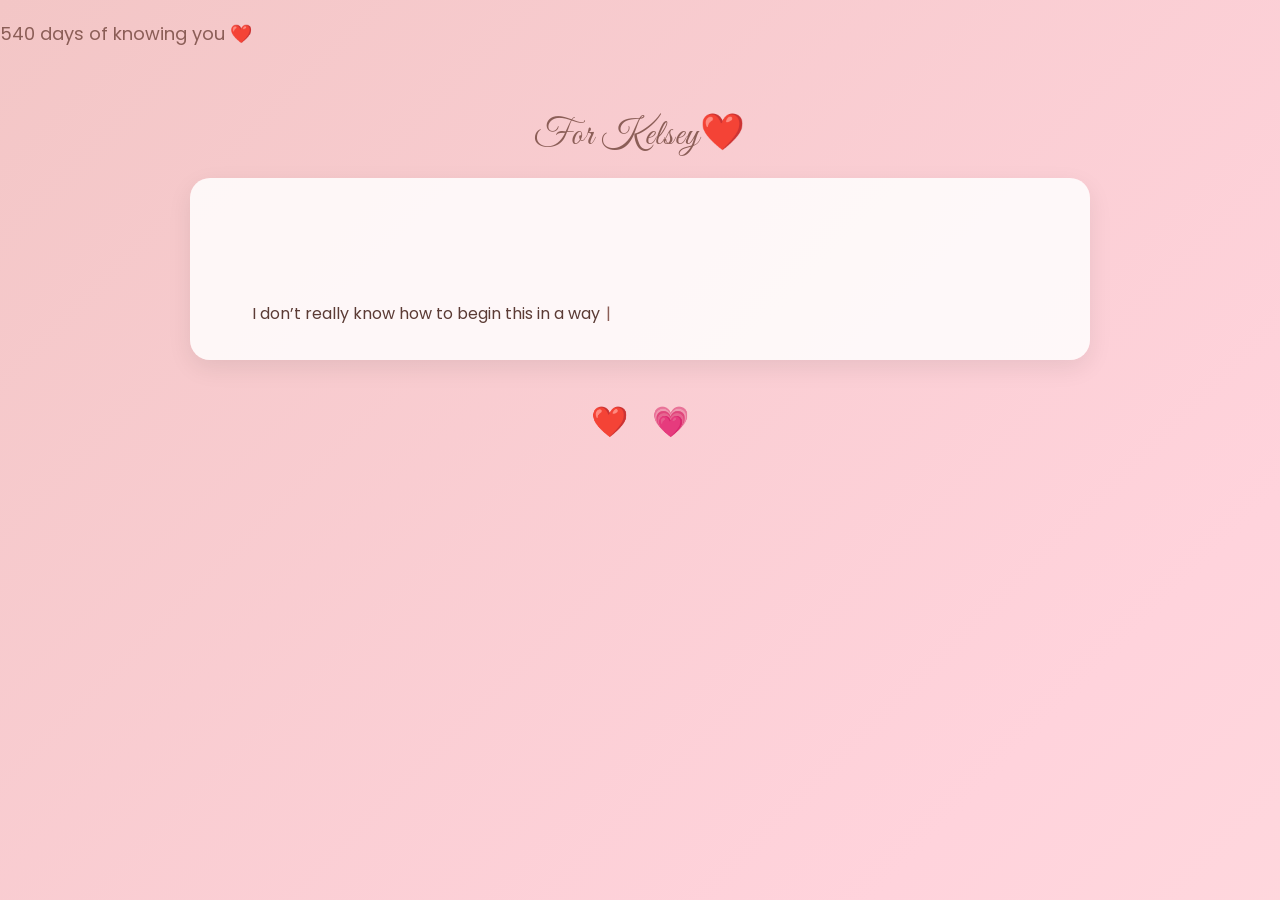
==== main.html @ df778e68 "Add files via upload" ====
<!DOCTYPE html>
<html lang="en">
<head>
  <meta charset="UTF-8">
  <meta name="viewport" content="width=device-width, initial-scale=1.0">
  <title>For Kelsey ❤️</title>

  <link rel="stylesheet" href="style.css">
</head>

<body>

  <!-- MUSIC -->
  <audio id="bgMusic" autoplay loop>
    <source src="music/main.mp3" type="audio/mpeg">
  </audio>

  <!-- DAYS COUNTER -->
  <div class="counter" id="daysCounter"></div>

  <!-- MAIN CONTENT -->
  <div class="main-container">

    <h1 class="title">For Kelsey❤️</h1>

    <div class="letter">

      <p>
        I don’t really know how to begin this in a way that feels big enough for what 
        you mean to me,
        but I’ll try anyway because you deserve every word I can give.
        I don’t love you in the usual way people try to explain when they run out of words.
        Mine doesn’t sit neatly in comparisons that make sense at first glance. 
        It’s quieter than that, but also more constant, It’s the kind of love that doesn’t need 
        an audience, doesn’t need a reason, and doesn’t fade when life gets loud.
        I love you the way light finds its way through a half-closed curtain every 
        morning without being asked.
        The way something familiar becomes necessary without you noticing when 
        it started. 
        It’s in the background of everything I do, steady and unbothered, like it has 
        always belonged there.
        It’s the kind of love that doesn’t compete or demand attention. 
        It just exists, patient and unwavering, like a habit your heart never decided 
        to break. 
        I love you like time loves repetition, the way days keep turning 
        without needing permission. 
        Like the way oceans don’t negotiate with the shore, they simply return, again 
        and again, no matter what was pulled away.
        There’s a calmness in it, but also a depth that doesn’t need to be explained 
        to be real.
        And even when I try to define it, it slips past definitions. Because what I feel for 
        you isn’t something I picked up along the way; 
        it’s something that settled in me, quietly, and decided to stay.
        I love you in a way that doesn’t need to be loud or flashy to be true.
        It’s the kind of love that doesn’t ask for anything in return, but is still deeply 
        felt and real.
        It’s the kind of love that doesn’t need to be proven, because it’s already 
        proven itself by simply existing in the quiet moments of life.
        I love you in a way that’s patient and steady, like a quiet presence that 
        never goes away, even when life gets busy or overwhelming.
        It’s the kind of love that doesn’t need to be defined by grand gestures or 
        dramatic words, but is still deeply meaningful and real.
        It’s the kind of love that doesn’t need to be explained, because it’s 
        already understood in the way it quietly exists in the background of everything I do.
        I love you in a way that’s constant and unwavering, like a quiet force 
        that never fades, even when life gets loud or chaotic.


                                      ❤️I LOVE YOU, MON CŒUR.❤️

      </p>

    </div>

    <!-- NAVIGATION -->
    <div class="nav">
      <a href="page1.html">❤️</a>
      <a href="page2.html">💗</a>
    </div>

  </div>

  <script src="script.js"></script>

</body>
</html>
---- style.css ----
@import url('https://fonts.googleapis.com/css2?family=Great+Vibes&family=Playfair+Display:wght@500;600&family=Poppins:wght@300;400;500&display=swap');

/* =========================
   BASE TEXT
========================= */

body {
  font-family: "Poppins", sans-serif;
}

/* =========================
   HEADINGS (CALLIGRAPHY)
========================= */

h1, .title, .site-title {
  font-family: "Great Vibes", cursive;
  font-weight: 400;
  letter-spacing: 1px;
  color: #8b5e57;
}

/* =========================
   SUBHEADINGS (ELEGANT SERIF)
========================= */

h2, .subtitle {
  font-family: "Playfair Display", serif;
  font-weight: 500;
  color: #6b4a44;
}

/* =========================
   SMALL TEXT / HINTS
========================= */

.hint {
  font-family: "Poppins", sans-serif;
  font-weight: 300;
  font-size: 12px;
  opacity: 0.8;
}
@import url('https://fonts.googleapis.com/css2?family=Poppins:wght@300;400;600&display=swap');

body {
  margin: 0;
  padding: 0;
  font-family: "Poppins", sans-serif;
  background: linear-gradient(135deg, #fff7f5, #f6dfd3, #ffe4e1);
  color: #5b3b35;
  overflow-x: hidden;
}

/* =========================
   PASSWORD PAGE
========================= */

.password-screen {
  height: 100vh;
  display: flex;
  justify-content: center;
  align-items: center;
  background: radial-gradient(circle, #ffd3dc, #8b5e57);
}

.lock-box {
  background: rgba(255,255,255,0.9);
  padding: 40px;
  border-radius: 20px;
  text-align: center;
  box-shadow: 0 10px 30px rgba(0,0,0,0.15);
}

.lock-box h1 {
  font-size: 40px;
}

.lock-box input {
  width: 80%;
  padding: 12px;
  margin-top: 15px;
  border-radius: 10px;
  border: 1px solid #ccc;
  outline: none;
}

.lock-box button {
  margin-top: 15px;
  padding: 10px 25px;
  border: none;
  border-radius: 10px;
  background: #ff8fa3;
  color: white;
  cursor: pointer;
  transition: 0.3s;
}

.lock-box button:hover {
  background: #ff6f8b;
}

/* =========================
   MAIN / PAGE LAYOUT
========================= */

.page-container {
  max-width: 900px;
  margin: auto;
  padding: 40px 20px;
  text-align: center;
}

/* TITLE */
.title {
  font-size: 36px;
  margin-bottom: 20px;
  color: #8b5e57;
}

/* LETTER STYLE (IMPORTANT) */
.letter {
  background: rgba(255,255,255,0.85);
  padding: 30px;
  border-radius: 20px;
  line-height: 1.9;
  font-size: 16px;
  box-shadow: 0 8px 25px rgba(0,0,0,0.08);
  text-align: left;
}

/* =========================
   NAVIGATION HEARTS
========================= */

.nav {
  margin-top: 30px;
}

.nav a {
  font-size: 30px;
  margin: 10px;
  text-decoration: none;
  transition: 0.3s;
  display: inline-block;
}

.nav a:hover {
  transform: scale(1.3);
}

/* =========================
   MAIN PAGE SPECIFIC
========================= */

.main-container {
  max-width: 900px;
  margin: auto;
  padding: 40px 20px;
  text-align: center;
}

/* COUNTER */
.counter {
  margin-top: 20px;
  font-size: 18px;
  color: #8b5e57;
}

/* =========================
   SMOOTH PAGE FEEL
========================= */

body {
  animation: fadeIn 1s ease-in;
}

@keyframes fadeIn {
  from {
    opacity: 0;
  }
  to {
    opacity: 1;
  }
}

/* =========================
   MOBILE RESPONSIVE
========================= */

@media (max-width: 768px) {

  .letter {
    font-size: 15px;
    padding: 20px;
  }

  .title {
    font-size: 28px;
  }

}


/* =========================
   PREMIUM PASSWORD PAGE
========================= */

.lock-body {
  height: 100vh;
  display: flex;
  justify-content: center;
  align-items: center;
  background: radial-gradient(circle at top, #ffd3dc, #f6dfd3, #8b5e57);
  overflow: hidden;
}

.lock-container {
  text-align: center;
}

.lock-card {
  width: 320px;
  padding: 40px 30px;
  border-radius: 25px;
  background: rgba(255,255,255,0.75);
  backdrop-filter: blur(10px);
  box-shadow: 0 15px 40px rgba(0,0,0,0.2);
  animation: fadeUp 1s ease;
}

/* HEART ICON */
.lock-card .heart {
  font-size: 40px;
  margin-bottom: 10px;
}

/* TITLE */
.site-title {
  font-size: 26px;
  color: #8b5e57;
  margin: 10px 0;
}

/* SUBTITLE */
.subtitle {
  font-size: 13px;
  color: #6b4a44;
  margin-bottom: 20px;
  line-height: 1.4;
}

/* INPUT */
.lock-card input {
  width: 90%;
  padding: 12px;
  border-radius: 12px;
  border: none;
  outline: none;
  margin-bottom: 15px;
  background: rgba(255,255,255,0.9);
  box-shadow: inset 0 2px 5px rgba(0,0,0,0.05);
}

/* BUTTON */
.lock-card button {
  width: 100%;
  padding: 12px;
  border: none;
  border-radius: 12px;
  background: #ff8fa3;
  color: white;
  font-weight: 500;
  cursor: pointer;
  transition: 0.3s;
}

.lock-card button:hover {
  background: #ff6f8b;
  transform: scale(1.03);
}

/* HINT TEXT */
.hint {
  font-size: 11px;
  margin-top: 15px;
  color: #7a5a54;
  opacity: 0.8;
}

/* ANIMATION */
@keyframes fadeUp {
  from {
    opacity: 0;
    transform: translateY(30px);
  }
  to {
    opacity: 1;
    transform: translateY(0);
  }
}


@keyframes floatUp {
  0% {
    transform: translateY(0) scale(1);
    opacity: 0.8;
  }
  100% {
    transform: translateY(-110vh) scale(1.2);
    opacity: 0;
  }
}

/* FLOATING ELEMENT BASE */
.floating {
  position: fixed;
  bottom: -50px;
  font-size: 18px;
  pointer-events: none;
  animation: floatUp linear infinite;
  z-index: 0;
  opacity: 0.7;
}


@keyframes gradientShift {
  0% {
    background-position: 0% 50%;
  }
  50% {
    background-position: 100% 50%;
  }
  100% {
    background-position: 0% 50%;
  }
}

/* =========================
   ANIMATED ROMANTIC BACKGROUND
========================= */

body {
  background: linear-gradient(
    -45deg,
    #fff7f5,
    #f6dfd3,
    #ffe4e1,
    #ffd3dc,
    #f3c6c6
  );
  background-size: 400% 400%;
  animation: gradientShift 18s ease infinite;
}


.letter {
  white-space: pre-wrap;
  overflow: hidden;
}

/* blinking cursor feel (subtle) */
.letter::after {
  content: "|";
  animation: blink 1s infinite;
  color: #8b5e57;
  margin-left: 2px;
}

@keyframes blink {
  50% {
    opacity: 0;
  }
}

.letter p {
  margin: 0 0 4px 0 !important;
  line-height: 1.55;
}

.letter {
  padding: 30px;
}
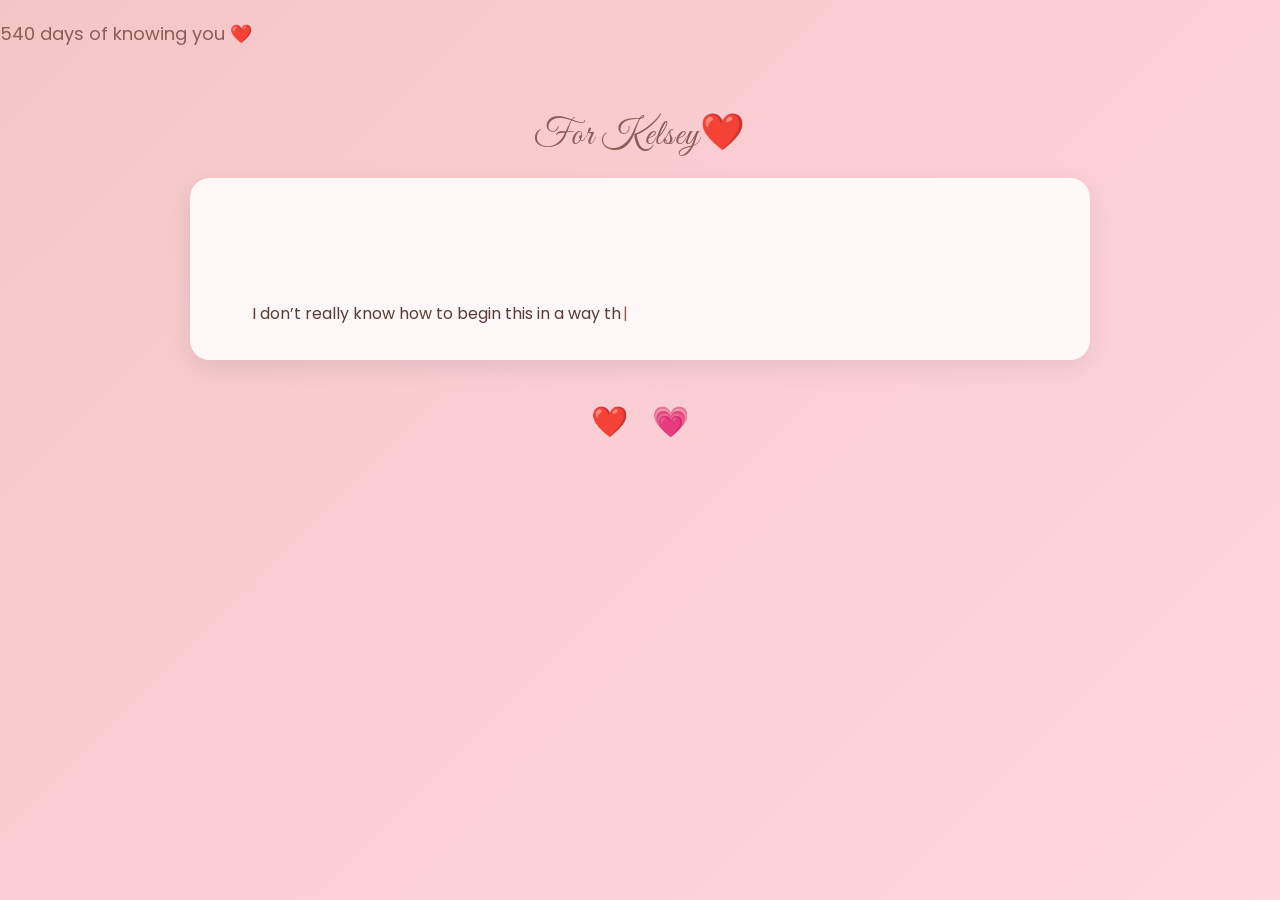
==== commit e09adc62: "Update audio element and refine HTML structure Removed autoplay from audio element and cleaned up HT" ====
--- a/main.html
+++ b/main.html
@@ -11,9 +11,9 @@
 <body>
 
   <!-- MUSIC -->
-  <audio id="bgMusic" autoplay loop>
-    <source src="music/main.mp3" type="audio/mpeg">
-  </audio>
+  <audio id="bgMusic" loop>
+  <source src="main.mp3" type="audio/mpeg">
+</audio>
 
   <!-- DAYS COUNTER -->
   <div class="counter" id="daysCounter"></div>
@@ -83,4 +83,4 @@
   <script src="script.js"></script>
 
 </body>
-</html>+</html>
